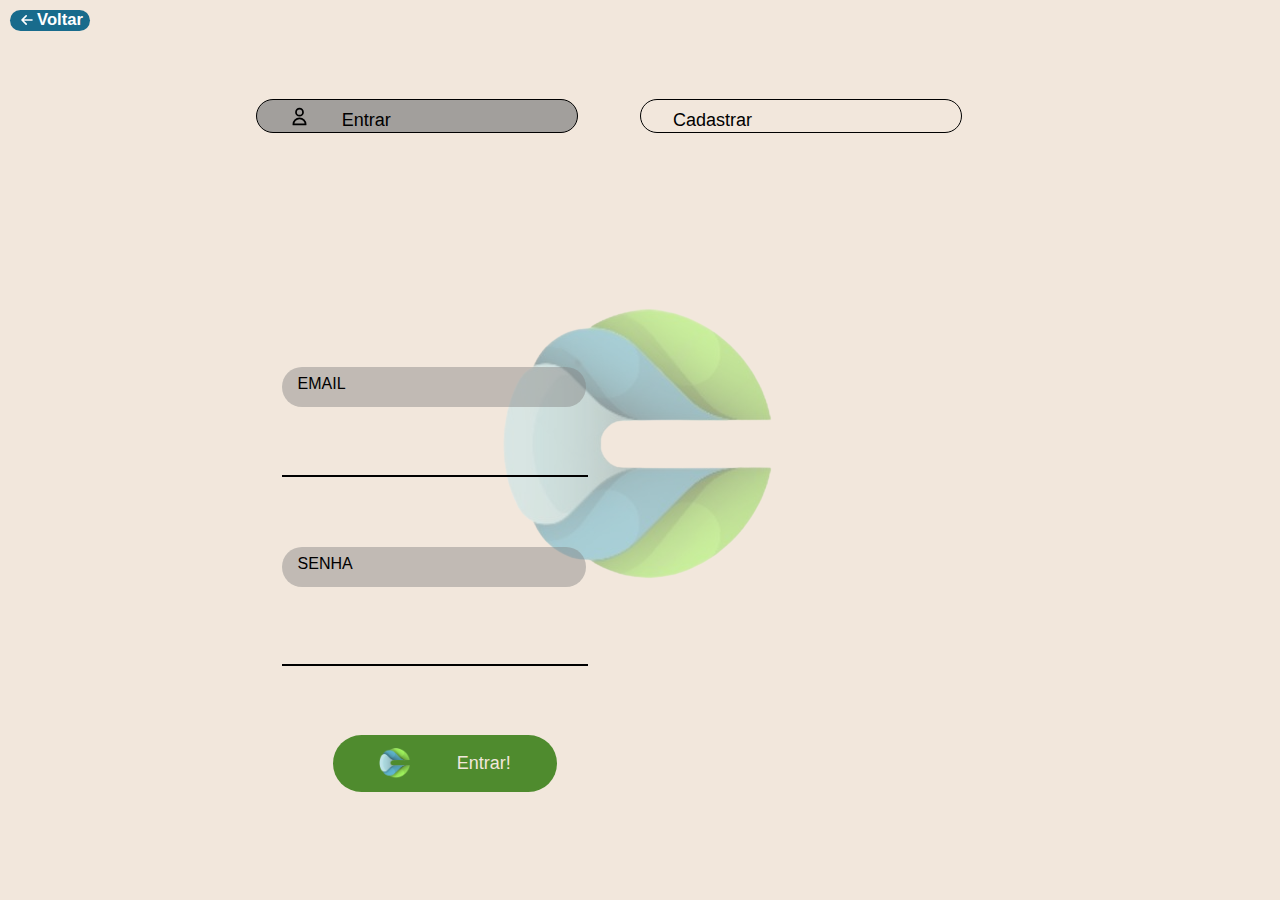
==== entrar.html @ 9ebe1088 ":sparkles: login" ====
<!DOCTYPE html>
<html lang="en">
<head>
    <meta charset="UTF-8">
    <meta name="viewport" content="width=device-width, initial-scale=1.0">
    <link rel="icon" type="image/x-icon" href="/imgs/sitec-logo-no-bg.png">
    <link rel="stylesheet" href="style2.css">


    <title>SITEC</title>

</head>
<body>
    <img src="/imgs/sitec-logo-no-bg.png" id="img-login">
    <a class="button-header" href="index.html">
        <img src="/imgs/arrow-back.svg" alt="Voltar"> <h5>Voltar</h5></a>
    <div >
        <a id="user-click" class="selected">
            <img src="/imgs/user.svg" alt="User" id="img-user">
            <p id="entrar">Entrar</p>
        </a>
        <a id="user-registrar" href="index1.html">
            <p id="entrar">Cadastrar</p>
        </a>

        <p class="campos-email-selecionado">EMAIL</p>
        <input type="text" class="input-email-selecionado">
        <p class="campos-senha-selecionado">SENHA</p>
        <input type="text" class="input-senha-selecionado">

        <a id="main-button-entrar" href="#contratar-servico">
            <img src="/imgs/sitec-logo-no-bg.png" alt="Logo" id="img-button">
            <p id="button-text">Entrar!</p>
        </a>
    </div>
</body>
</html>
---- style2.css ----
:root{
    --primary-color: #186B8C;
    --secondary-color: #4f8b2e;
    --background-color: #F2E7DC;
    --black: #000000;
    --project-font-family: 'Montserrat', sans-serif;
}

html, body{
    height: 100%;
    background-color: var(--background-color);
    font-family: var(--project-font-family);
    margin: 0;
    width: 100%;
    display: flex;
    justify-content: center;
    align-items: center;
}
.button-header {
    position: absolute;
    display: flex;
    flex-direction: row;
    justify-content: center;
    align-items: center;
    top: 10px;
    left: 10px;
    font-weight: 600;
    color: white;
    font-size: 20px;
    background-color: #186B8C;
    height: 1.3rem;
    width: 5rem;
    margin-right: 3rem;
    border-radius: 2rem;
    text-align: center;
    cursor: pointer;
}
form{
    background-color: grey;
    width: 80%;
    height: 18rem;
    position: absolute;
}

#img-login {
    opacity: 0.5; 
    max-width: 100%;
   height: auto;
   }

.campos-login{
    background-color: rgba(128, 128, 128, 0.432);
    color:black;
    width: 18rem;
    height: 2rem;
    padding-left: 1rem;
    padding-top: 0.5rem;
    border-radius: 4rem;
    position: absolute;
    top: 20%;
    left:52%;
}

.input-campo{
    background-color: rgba(128, 128, 128, 0);
    color:black;
    width: 18rem;
    height: 1rem;
    padding-left: 1rem;
    padding-top: 0.5rem;
    border-radius: 4rem;
    position: absolute;
    top: 31%;
    left:52%;
    border-radius: 0;
    border-bottom: 1px solid black;
    border-width: 0 0 2px 0;
}

#main-button{
    display: flex;
    flex-direction: row;
    justify-content: space-evenly;
    width: 14rem;
    border: none;
    cursor: pointer;
    background-color: var(--secondary-color);
    border-radius: 4rem;
    align-items: center;
    margin-top: -3rem;
    position: absolute;
    top: 105%;
    left: 56%;
  }

  a{
    text-decoration: none;
    color: var(--background-color);
    cursor: pointer;
  }

  #button-text{
    font-weight: 500;
    font-size: 18px;
    
  }

  #img-button{
    width: 2rem;
  }

.campos-email{
    background-color: rgba(128, 128, 128, 0.432);
    color:black;
    width: 18rem;
    height: 2rem;
    padding-left: 1rem;
    padding-top: 0.5rem;
    border-radius: 4rem;
    position: absolute;
    top: 39%;
    left:52%;
}

.input-email{
    background-color: rgba(128, 128, 128, 0);
    color:black;
    width: 18rem;
    height: 1rem;
    padding-left: 1rem;
    padding-top: 0.5rem;
    border-radius: 4rem;
    position: absolute;
    top: 50%;
    left:52%;
    border-radius: 0;
    border-bottom: 1px solid black;
    border-width: 0 0 2px 0;
}

.campos-senha{
    background-color: rgba(128, 128, 128, 0.432);
    color:black;
    width: 18rem;
    height: 2rem;
    padding-left: 1rem;
    padding-top: 0.5rem;
    border-radius: 4rem;
    position: absolute;
    top: 59%;
    left:52%;
}

.input-senha{
    background-color: rgba(128, 128, 128, 0);
    color:black;
    width: 18rem;
    height: 1rem;
    padding-left: 1rem;
    padding-top: 0.5rem;
    border-radius: 4rem;
    position: absolute;
    top: 71%;
    left:52%;
    border-radius: 0;
    border-bottom: 1px solid black;
    border-width: 0 0 2px 0;
}

.campos-confirme{
    background-color: rgba(128, 128, 128, 0.432);
    color:black;
    width: 18rem;
    height: 2rem;
    padding-left: 1rem;
    padding-top: 0.5rem;
    border-radius: 4rem;
    position: absolute;
    top: 79%;
    left:52%;
}

.input-confirme{
    background-color: rgba(128, 128, 128, 0);
    color:black;
    width: 18rem;
    height: 1rem;
    padding-left: 1rem;
    padding-top: 0.5rem;
    border-radius: 4rem;
    position: absolute;
    top: 90%;
    left:52%;
    border-radius: 0;
    border-bottom: 1px solid black;
    border-width: 0 0 2px 0;
}

#user-click{
    background-color: rgba(128, 128, 128 0);
    border-radius: 4rem;
    border: 1px solid black;
    position: absolute;
    top: 11%;
    left: 20%;
    height: 2rem;
    width: 20rem;
    display: flex;
    flex-direction: row;
    align-items: flex-start;
}

#user-registrar{
    background-color: rgba(128, 128, 128, 0);
    border-radius: 4rem;
    border: 1px solid black;
    position: absolute;
    top: 11%;
    left: 50%;
    height: 2rem;
    width: 20rem;
    display: flex;
    flex-direction: row;
    align-items: flex-start;
}

#img-user{
    width: 1.3rem;
    margin-left: 2rem;
    margin-top: 0.4rem
}

#entrar{
    color: black;
    font-size: 18px;
    margin-left: 2rem;
    margin-top: 0.6rem;
}

.selected{
    background-color: rgba(128, 128, 128, 0.7) !important
}

.campos-email-selecionado{
    background-color: rgba(128, 128, 128, 0.432);
    color:black;
    width: 18rem;
    height: 2rem;
    padding-left: 1rem;
    padding-top: 0.5rem;
    border-radius: 4rem;
    position: absolute;
    top: 39%;
    left:22%;
}

.input-email-selecionado{
    background-color: rgba(128, 128, 128, 0);
    color:black;
    width: 18rem;
    height: 1rem;
    padding-left: 1rem;
    padding-top: 0.5rem;
    border-radius: 4rem;
    position: absolute;
    top: 50%;
    left:22%;
    border-radius: 0;
    border-bottom: 1px solid black;
    border-width: 0 0 2px 0;
}

.campos-senha-selecionado{
    background-color: rgba(128, 128, 128, 0.432);
    color:black;
    width: 18rem;
    height: 2rem;
    padding-left: 1rem;
    padding-top: 0.5rem;
    border-radius: 4rem;
    position: absolute;
    top: 59%;
    left:22%;
}

.input-senha-selecionado{
    background-color: rgba(128, 128, 128, 0);
    color:black;
    width: 18rem;
    height: 1rem;
    padding-left: 1rem;
    padding-top: 0.5rem;
    border-radius: 4rem;
    position: absolute;
    top: 71%;
    left:22%;
    border-radius: 0;
    border-bottom: 1px solid black;
    border-width: 0 0 2px 0;
}

#main-button-entrar{
    display: flex;
    flex-direction: row;
    justify-content: space-evenly;
    width: 14rem;
    border: none;
    cursor: pointer;
    background-color: var(--secondary-color);
    border-radius: 4rem;
    align-items: center;
    margin-top: -3rem;
    position: absolute;
    top: 87%;
    left: 26%;
}
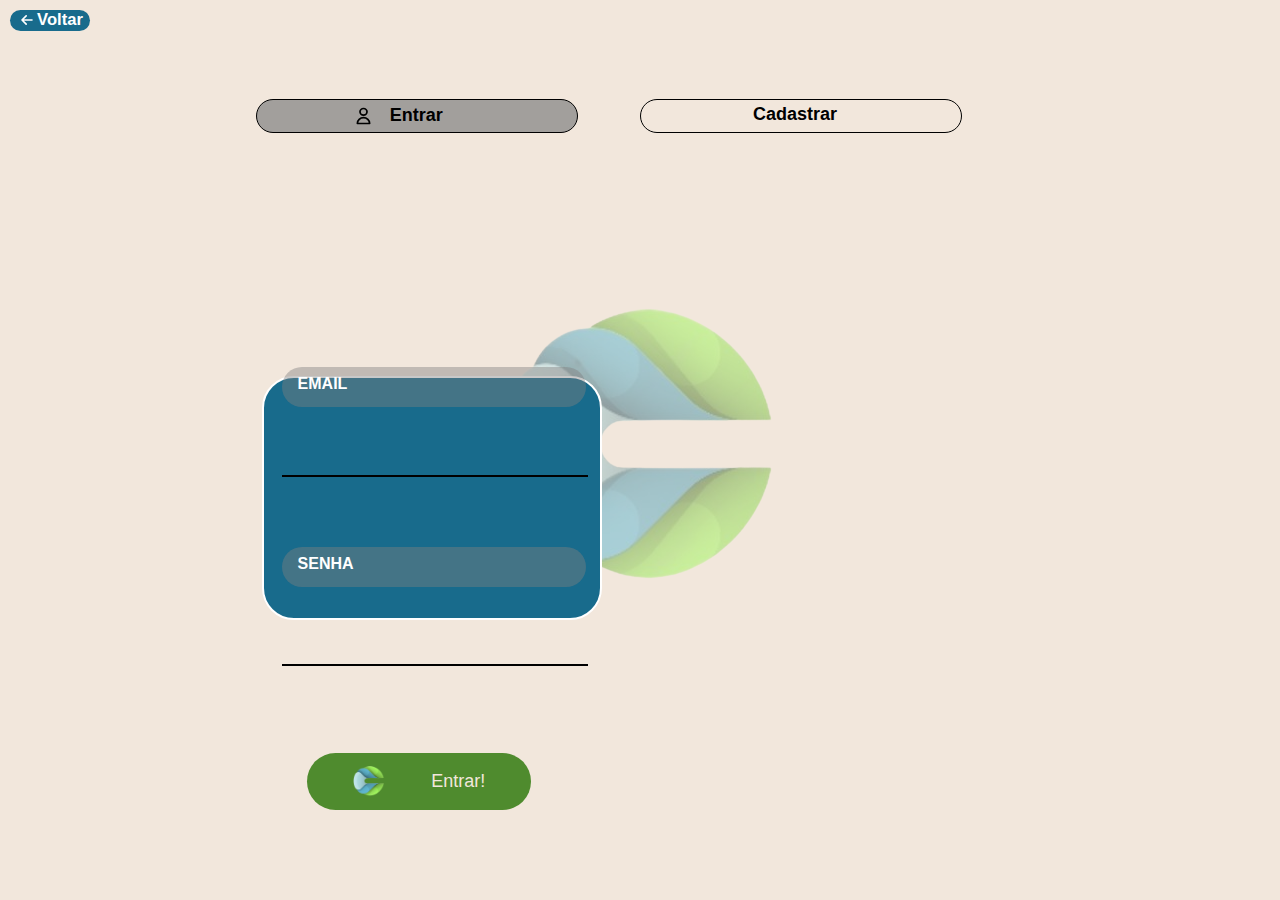
==== commit 1cb975f8: ":sparkles: linkedins" ====
--- a/entrar.html
+++ b/entrar.html
@@ -3,7 +3,7 @@
 <head>
     <meta charset="UTF-8">
     <meta name="viewport" content="width=device-width, initial-scale=1.0">
-    <link rel="icon" type="image/x-icon" href="/imgs/sitec-logo-no-bg.png">
+    <link rel="icon" type="image/x-icon" href="./imgs/sitec-logo-no-bg.png">
     <link rel="stylesheet" href="style2.css">
 
 
@@ -11,25 +11,25 @@
 
 </head>
 <body>
-    <img src="/imgs/sitec-logo-no-bg.png" id="img-login">
+    <img src="./imgs/sitec-logo-no-bg.png" id="img-login">
     <a class="button-header" href="index.html">
-        <img src="/imgs/arrow-back.svg" alt="Voltar"> <h5>Voltar</h5></a>
-    <div >
+        <img src="./imgs/arrow-back.svg" alt="Voltar"> <h5>Voltar</h5></a>
+    <div id="entrar-div">
         <a id="user-click" class="selected">
-            <img src="/imgs/user.svg" alt="User" id="img-user">
+            <img src="./imgs/user.svg" alt="User" id="img-user">
             <p id="entrar">Entrar</p>
         </a>
         <a id="user-registrar" href="index1.html">
-            <p id="entrar">Cadastrar</p>
+            <p id="cadastrar">Cadastrar</p>
         </a>
 
         <p class="campos-email-selecionado">EMAIL</p>
         <input type="text" class="input-email-selecionado">
         <p class="campos-senha-selecionado">SENHA</p>
-        <input type="text" class="input-senha-selecionado">
+        <input type="password" class="input-senha-selecionado">
 
         <a id="main-button-entrar" href="#contratar-servico">
-            <img src="/imgs/sitec-logo-no-bg.png" alt="Logo" id="img-button">
+            <img src="./imgs/sitec-logo-no-bg.png" alt="Logo" id="img-button">
             <p id="button-text">Entrar!</p>
         </a>
     </div>
--- a/style2.css
+++ b/style2.css
@@ -46,11 +46,13 @@
     opacity: 0.5; 
     max-width: 100%;
    height: auto;
+   position: absolute;
    }
 
 .campos-login{
     background-color: rgba(128, 128, 128, 0.432);
-    color:black;
+    color: white;
+    font-weight: bold;
     width: 18rem;
     height: 2rem;
     padding-left: 1rem;
@@ -63,7 +65,8 @@
 
 .input-campo{
     background-color: rgba(128, 128, 128, 0);
-    color:black;
+    color: white;
+    font-weight: bold;
     width: 18rem;
     height: 1rem;
     padding-left: 1rem;
@@ -89,8 +92,8 @@
     align-items: center;
     margin-top: -3rem;
     position: absolute;
-    top: 105%;
-    left: 56%;
+    top: 107%;
+    left: 55%;
   }
 
   a{
@@ -111,7 +114,8 @@
 
 .campos-email{
     background-color: rgba(128, 128, 128, 0.432);
-    color:black;
+    color: white;
+    font-weight: bold;
     width: 18rem;
     height: 2rem;
     padding-left: 1rem;
@@ -124,7 +128,8 @@
 
 .input-email{
     background-color: rgba(128, 128, 128, 0);
-    color:black;
+    color: white;
+    font-weight: bold;
     width: 18rem;
     height: 1rem;
     padding-left: 1rem;
@@ -140,7 +145,8 @@
 
 .campos-senha{
     background-color: rgba(128, 128, 128, 0.432);
-    color:black;
+    color: white;
+    font-weight: bold;
     width: 18rem;
     height: 2rem;
     padding-left: 1rem;
@@ -153,7 +159,8 @@
 
 .input-senha{
     background-color: rgba(128, 128, 128, 0);
-    color:black;
+    color: white;
+    font-weight: bold;
     width: 18rem;
     height: 1rem;
     padding-left: 1rem;
@@ -169,7 +176,8 @@
 
 .campos-confirme{
     background-color: rgba(128, 128, 128, 0.432);
-    color:black;
+    color: white;
+    font-weight: bold;
     width: 18rem;
     height: 2rem;
     padding-left: 1rem;
@@ -182,7 +190,8 @@
 
 .input-confirme{
     background-color: rgba(128, 128, 128, 0);
-    color:black;
+    color: white;
+    font-weight: bold;
     width: 18rem;
     height: 1rem;
     padding-left: 1rem;
@@ -207,7 +216,7 @@
     width: 20rem;
     display: flex;
     flex-direction: row;
-    align-items: flex-start;
+    align-items: center;
 }
 
 #user-registrar{
@@ -221,20 +230,28 @@
     width: 20rem;
     display: flex;
     flex-direction: row;
-    align-items: flex-start;
+    align-items: center;
 }
 
 #img-user{
     width: 1.3rem;
-    margin-left: 2rem;
-    margin-top: 0.4rem
+    margin-left: 6rem;
 }
 
 #entrar{
     color: black;
+    font-weight: bold;
     font-size: 18px;
-    margin-left: 2rem;
-    margin-top: 0.6rem;
+    margin-left: 1rem;
+    margin-top: 1rem;
+}
+
+#cadastrar{
+    color: black;
+    font-weight: bold;
+    font-size: 18px;
+    margin-left: 7rem;
+    margin-top: 0.9rem;
 }
 
 .selected{
@@ -243,7 +260,8 @@
 
 .campos-email-selecionado{
     background-color: rgba(128, 128, 128, 0.432);
-    color:black;
+    color: white;
+    font-weight: bold;
     width: 18rem;
     height: 2rem;
     padding-left: 1rem;
@@ -256,7 +274,8 @@
 
 .input-email-selecionado{
     background-color: rgba(128, 128, 128, 0);
-    color:black;
+    color: white;
+    font-weight: bold;
     width: 18rem;
     height: 1rem;
     padding-left: 1rem;
@@ -272,7 +291,8 @@
 
 .campos-senha-selecionado{
     background-color: rgba(128, 128, 128, 0.432);
-    color:black;
+    color: white;
+    font-weight: bold;
     width: 18rem;
     height: 2rem;
     padding-left: 1rem;
@@ -285,7 +305,8 @@
 
 .input-senha-selecionado{
     background-color: rgba(128, 128, 128, 0);
-    color:black;
+    color: white;
+    font-weight: bold;
     width: 18rem;
     height: 1rem;
     padding-left: 1rem;
@@ -311,6 +332,28 @@
     align-items: center;
     margin-top: -3rem;
     position: absolute;
-    top: 87%;
-    left: 26%;
+    top: 89%;
+    left: 24%;
+}
+
+#entrar-div{
+    background-color: #186B8C;
+    width: 21rem;
+    height: 15rem;
+    margin-top: 6rem;
+    margin-right: 26rem;
+    border-radius: 2rem;
+    border: 2px solid white;
+    z-index: 3;
+}
+
+#entrar-div-2{
+    background-color: #186B8C;
+    width: 21rem;
+    z-index: 3;
+    height: 28.4rem;
+    margin-top: 6rem;
+    margin-right: -22rem;
+    border-radius: 2rem;
+    border: 2px solid white
 }